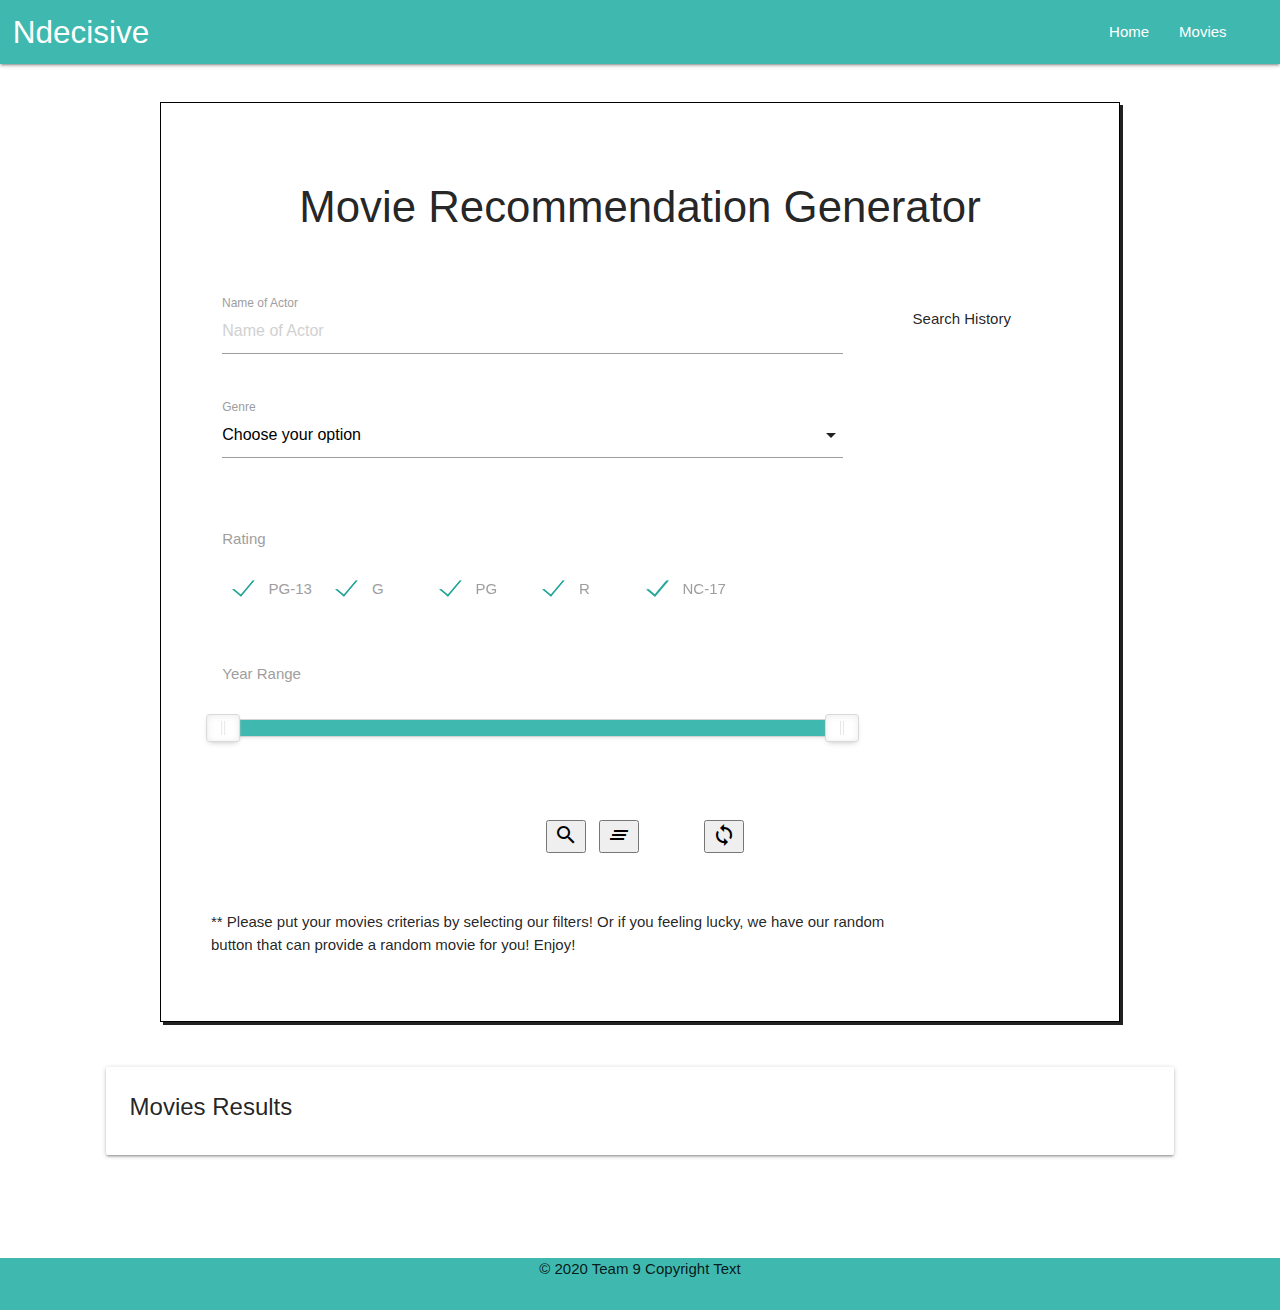
==== movie.html @ f4343941 "Merge branch 'dev' of github.com:MaxHanson07/Indecisive into dev" ====
<!DOCTYPE html>
<html lang="en">
<head>
    <meta charset="UTF-8">
    <meta name="viewport" content="width=device-width, initial-scale=1.0">
    <title>Ndecisive</title>

    <!-- Compressed CSS -->
    <link rel="stylesheet" href="https://cdnjs.cloudflare.com/ajax/libs/materialize/1.0.0/css/materialize.min.css">

    <!-- Link to CSS -->
    <link rel="stylesheet" href="./distribute/nouislider.css">
    <link rel="stylesheet" href="style.css">

    <!-- Link to Icon -->
    <link href="https://fonts.googleapis.com/icon?family=Material+Icons" rel="stylesheet">

</head>
<body>
    <!-- Header -->
    <header>
        <nav class="navcolor">
            <div class="nav-wrapper headerstyle">
                <a href="./index.html" class="brand-logo">Ndecisive</a>
                <a href="#" data-target="mobile-demo" class="sidenav-trigger"><i class="material-icons">menu</i></a>
                <ul class="right hide-on-med-and-down">
                    <li><a href="./index.html">Home</a></li>
                    <li><a href="./movie.html">Movies</a></li>
                </ul>
            </div>
        </nav>

        <ul class="sidenav" id="mobile-demo">
            <li><a href="./index.html">Home</a></li>
            <li><a href="./movie.html">Movies</a></li>
        </ul>
    </header>

    <!-- Main event here -->
    <div class="container moviestyle">
        <h3 class="textcenter">Movie Recommendation Generator</h3>

        <!-- Make space -->
        <br>
        <br>

        <!-- Form section -->
        <div class="row">
            <form class="col s9">

                <div class="row">
                    <div class="input-field col s12">
                    <input placeholder="Name of Actor" id="actorName" type="text" class="validate">
                    <label for="actorname">Name of Actor</label>
                    </div>
                </div>

                <div class="row">
                    <div class="input-field col s12">
                        <select id="genre">
                          <option value="0" disabled selected="selected">Choose your option</option>
                          <option id="1" value="28">Action</option>
                          <option id="2" value="18">Drama</option>
                          <option id="3" value="27">Horror</option>
                          <option id="4" value="12">Adventure</option>
                          <option id="5" value="14">Fantasy</option>
                          <option id="6" value="10749">Romance</option>
                          <option id="7" value="53">Thriller</option>
                          <option id="8" value="16">Animation</option>
                          <option id="9" value="9648">Mystery</option>
                          <option id="10" value="99">Documentary</option>
                          <option id="11" value="80">Crime</option>
                          <option id="12" value="35">Comedy</option>
                          <option id="13" value="878">Science Fiction</option>
                          <option id="14" value="10751">Family</option>
                          <option id="15" value="10752">War</option>
                          <option id="16" value="37">Western</option>
                          <option id="17" value="10770">TV Movie</option>
                          <option id="18" value="10402">Music</option>
                          <option id="19" value="36">History</option>
                        </select>
                        <label>Genre</label>
                    </div>
                </div>

                <div class="row">
                    <div class="input-field col s12">
                        <label for="rating">Rating</label>
                        <!-- Make space between -->
                        <br>
                        <br>
                        
                        <p class="spacing">
                            <label class="col s2">
                                <input type="checkbox" id="pg13Box" class="rating" checked="checked"/>
                                <span id="pg13">PG-13</span>
                            </label>
                            <label class="col s2">
                                <input type="checkbox" id="gBox" class="rating" checked="checked"/>
                                <span id="g">G</span>
                            </label>
                            <label class="col s2">
                                <input type="checkbox" id="pgBox" class="rating" checked="checked"/>
                                <span id="pg">PG</span>
                            </label>
                            <label class="col s2">
                                <input type="checkbox" id="rBox" value="r" data-rating="r" class="rating" checked="checked"/>
                                <span id="r">R</span>
                            </label>
                            <label class="col s2">
                                <input type="checkbox"  id="nc17Box" value="nc17" class="rating" checked="checked"/>
                                <span id="nc17">NC-17</span>
                            </label>
                        </p>
                    </div>
                </div>

                <div class="row">
                    <div class="input-field col s12">
                        <label for="yearrange">Year Range</label>

                        <!-- Make space between -->
                        <br>
                        <br>
                        <br>

                        <!-- Inserting the year slider -->
                        <div id="test-slider"></div>

                        <!-- Make space between -->
                        <br>
                    </div>
                </div>
            </form>

            <!-- Search History column -->
            <div class="searchhistory col s3">
                <p class="historytitle textcenter">Search History</p>
                <span id="historyresult" class="history"></span>
            </div>
        </div>

        <!-- Buttons section -->
        <div class="pressButtons centerbutton">
            <div class="row">
                <div class="col s3">
                    <!-- Make the search button -->
                    <button id="searchButton" class="buttons tooltipped" data-position="top" data-tooltip="Search Movies!"><i class="material-icons">search</i></button>
                </div>
                
                <div class="col s3">
                    <!-- Make the clear button -->
                    <button id="clearButton" class="buttons tooltipped" data-position="top" data-tooltip="Clear form"><i class="material-icons">clear_all</i></button>
                </div>

                <div class="col s3">
                    
                </div>

                <div class="col s3">
                    <!-- Make the random button -->
                    <button id="randomButton" class="buttons tooltipped" data-position="top" data-tooltip="Generate Random Movies"><i class="material-icons">loop</i></button>
                </div>
            </div>
        </div>

        <br>

        <p> ** Please put your movies criterias by selecting our filters! Or if you feeling lucky, we have our random <br> button that can provide a random movie for you! Enjoy!</p>
    </div>

    <!-- Make the results section -->
    <div class="results">
        <div class="row">
            <div class="col s12 m12">
                    
                <!-- Make space -->
                <br>
                <br>

                <div class="card resultcard">
                    <!-- Header of result -->
                    <div class="card-content">
                        <span class="card-title">Movies Results</span>
                    </div>

                    <!-- Output result from user's criteria -->
                    <div id="movies-section"></div>
                </div>
            </div>
        </div>  
    </div>

    <!-- Make space between -->
    <br>
    <br>
    <br>

    <!-- Footer section -->
    <footer>
        <div class="footer-copyright">
            <p>© 2020 Team 9 Copyright Text</p>
          </div>
    </footer>

    <!-- Link to jQuery file -->
    <script src="https://ajax.googleapis.com/ajax/libs/jquery/3.5.1/jquery.min.js"></script>
    
    <!-- Compressed JavaScript -->
    <script src="https://cdnjs.cloudflare.com/ajax/libs/materialize/1.0.0/js/materialize.min.js"></script>
    
    <!-- Link to JS files -->
    <script src="./distribute/wNumb.js"></script>
    <script src="./distribute/nouislider.js"></script>
    <script src="script.js"></script>
</body>
</html>
---- distribute/nouislider.css ----
/*! nouislider - 14.6.2 - 9/16/2020 */
/* Functional styling;
 * These styles are required for noUiSlider to function.
 * You don't need to change these rules to apply your design.
 */
.noUi-target,
.noUi-target * {
  -webkit-touch-callout: none;
  -webkit-tap-highlight-color: rgba(0, 0, 0, 0);
  -webkit-user-select: none;
  -ms-touch-action: none;
  touch-action: none;
  -ms-user-select: none;
  -moz-user-select: none;
  user-select: none;
  -moz-box-sizing: border-box;
  box-sizing: border-box;
}
.noUi-target {
  position: relative;
}
.noUi-base,
.noUi-connects {
  width: 100%;
  height: 100%;
  position: relative;
  z-index: 1;
}
/* Wrapper for all connect elements.
 */
.noUi-connects {
  overflow: hidden;
  z-index: 0;
}
.noUi-connect,
.noUi-origin {
  will-change: transform;
  position: absolute;
  z-index: 1;
  top: 0;
  right: 0;
  -ms-transform-origin: 0 0;
  -webkit-transform-origin: 0 0;
  -webkit-transform-style: preserve-3d;
  transform-origin: 0 0;
  transform-style: flat;
}
.noUi-connect {
  height: 100%;
  width: 100%;
}
.noUi-origin {
  height: 10%;
  width: 10%;
}
/* Offset direction
 */
.noUi-txt-dir-rtl.noUi-horizontal .noUi-origin {
  left: 0;
  right: auto;
}
/* Give origins 0 height/width so they don't interfere with clicking the
 * connect elements.
 */
.noUi-vertical .noUi-origin {
  width: 0;
}
.noUi-horizontal .noUi-origin {
  height: 0;
}
.noUi-handle {
  -webkit-backface-visibility: hidden;
  backface-visibility: hidden;
  position: absolute;
}
.noUi-touch-area {
  height: 100%;
  width: 100%;
}
.noUi-state-tap .noUi-connect,
.noUi-state-tap .noUi-origin {
  -webkit-transition: transform 0.3s;
  transition: transform 0.3s;
}
.noUi-state-drag * {
  cursor: inherit !important;
}
/* Slider size and handle placement;
 */
.noUi-horizontal {
  height: 18px;
}
.noUi-horizontal .noUi-handle {
  width: 34px;
  height: 28px;
  right: -17px;
  top: -6px;
}
.noUi-vertical {
  width: 18px;
}
.noUi-vertical .noUi-handle {
  width: 28px;
  height: 34px;
  right: -6px;
  top: -17px;
}
.noUi-txt-dir-rtl.noUi-horizontal .noUi-handle {
  left: -17px;
  right: auto;
}
/* Styling;
 * Giving the connect element a border radius causes issues with using transform: scale
 */
.noUi-target {
  background: #FAFAFA;
  border-radius: 4px;
  border: 1px solid #D3D3D3;
  box-shadow: inset 0 1px 1px #F0F0F0, 0 3px 6px -5px #BBB;
}
.noUi-connects {
  border-radius: 3px;
}
.noUi-connect {
  background: #3FB8AF;
}
/* Handles and cursors;
 */
.noUi-draggable {
  cursor: ew-resize;
}
.noUi-vertical .noUi-draggable {
  cursor: ns-resize;
}
.noUi-handle {
  border: 1px solid #D9D9D9;
  border-radius: 3px;
  background: #FFF;
  cursor: default;
  box-shadow: inset 0 0 1px #FFF, inset 0 1px 7px #EBEBEB, 0 3px 6px -3px #BBB;
}
.noUi-active {
  box-shadow: inset 0 0 1px #FFF, inset 0 1px 7px #DDD, 0 3px 6px -3px #BBB;
}
/* Handle stripes;
 */
.noUi-handle:before,
.noUi-handle:after {
  content: "";
  display: block;
  position: absolute;
  height: 14px;
  width: 1px;
  background: #E8E7E6;
  left: 14px;
  top: 6px;
}
.noUi-handle:after {
  left: 17px;
}
.noUi-vertical .noUi-handle:before,
.noUi-vertical .noUi-handle:after {
  width: 14px;
  height: 1px;
  left: 6px;
  top: 14px;
}
.noUi-vertical .noUi-handle:after {
  top: 17px;
}
/* Disabled state;
 */
[disabled] .noUi-connect {
  background: #B8B8B8;
}
[disabled].noUi-target,
[disabled].noUi-handle,
[disabled] .noUi-handle {
  cursor: not-allowed;
}
/* Base;
 *
 */
.noUi-pips,
.noUi-pips * {
  -moz-box-sizing: border-box;
  box-sizing: border-box;
}
.noUi-pips {
  position: absolute;
  color: #999;
}
/* Values;
 *
 */
.noUi-value {
  position: absolute;
  white-space: nowrap;
  text-align: center;
}
.noUi-value-sub {
  color: #ccc;
  font-size: 10px;
}
/* Markings;
 *
 */
.noUi-marker {
  position: absolute;
  background: #CCC;
}
.noUi-marker-sub {
  background: #AAA;
}
.noUi-marker-large {
  background: #AAA;
}
/* Horizontal layout;
 *
 */
.noUi-pips-horizontal {
  padding: 10px 0;
  height: 80px;
  top: 100%;
  left: 0;
  width: 100%;
}
.noUi-value-horizontal {
  -webkit-transform: translate(-50%, 50%);
  transform: translate(-50%, 50%);
}
.noUi-rtl .noUi-value-horizontal {
  -webkit-transform: translate(50%, 50%);
  transform: translate(50%, 50%);
}
.noUi-marker-horizontal.noUi-marker {
  margin-left: -1px;
  width: 2px;
  height: 5px;
}
.noUi-marker-horizontal.noUi-marker-sub {
  height: 10px;
}
.noUi-marker-horizontal.noUi-marker-large {
  height: 15px;
}
/* Vertical layout;
 *
 */
.noUi-pips-vertical {
  padding: 0 10px;
  height: 100%;
  top: 0;
  left: 100%;
}
.noUi-value-vertical {
  -webkit-transform: translate(0, -50%);
  transform: translate(0, -50%);
  padding-left: 25px;
}
.noUi-rtl .noUi-value-vertical {
  -webkit-transform: translate(0, 50%);
  transform: translate(0, 50%);
}
.noUi-marker-vertical.noUi-marker {
  width: 5px;
  height: 2px;
  margin-top: -1px;
}
.noUi-marker-vertical.noUi-marker-sub {
  width: 10px;
}
.noUi-marker-vertical.noUi-marker-large {
  width: 15px;
}
.noUi-tooltip {
  display: block;
  position: absolute;
  border: 1px solid #D9D9D9;
  border-radius: 3px;
  background: #fff;
  color: #000;
  padding: 5px;
  text-align: center;
  white-space: nowrap;
}
.noUi-horizontal .noUi-tooltip {
  -webkit-transform: translate(-50%, 0);
  transform: translate(-50%, 0);
  left: 50%;
  bottom: 120%;
}
.noUi-vertical .noUi-tooltip {
  -webkit-transform: translate(0, -50%);
  transform: translate(0, -50%);
  top: 50%;
  right: 120%;
}
.noUi-horizontal .noUi-origin > .noUi-tooltip {
  -webkit-transform: translate(50%, 0);
  transform: translate(50%, 0);
  left: auto;
  bottom: 10px;
}
.noUi-vertical .noUi-origin > .noUi-tooltip {
  -webkit-transform: translate(0, -18px);
  transform: translate(0, -18px);
  top: auto;
  right: 28px;
}
---- style.css ----
.contentf{
    background-color: rgb(226, 226, 226);
}

.headerstyle{
    padding-left: 1%;
    padding-right: 3%;
    height: 10%;
}

.stickynav{
    position: fixed;
    top: 0;
    overflow: visible;
    z-index: 50;
}

.textcenter{
    text-align: center;
}

.styling{
    font-family: 'Trebuchet MS', 'Lucida Sans Unicode', 'Lucida Grande', 'Lucida Sans', Arial, sans-serif ;
}

.navcolor{
    background-color: #3FB8AF;
}

.demo-toggle-title {
    margin-top: 0.5rem;
}

.titletext{
    font-family: 'Gill Sans', 'Gill Sans MT', Calibri, 'Trebuchet MS', sans-serif;
    padding-top: 10%;
}

.sidetitle{
    padding-top: 10%;
}

.sidetext{
    font-family: Cambria, Cochin, Georgia, Times, 'Times New Roman', serif;
}

.moviestyle, .bookstyle{
    border: 1px solid black;
    padding: 50px 50px 50px 50px;
    box-shadow: 3px 3px;
    margin-top: 3%;
    width: 75%;
}

.homestyle{
    padding-top: 1%;
}

.centerbutton{
    display: flex;
    justify-content: center;
    margin-top: 3%;
}

.carousel{
    height: 600px;
    width: 100%;
}

.homepic{
    background-image: url("./240_F_271120192_ZDT2FCxH94akiIsOHwVULWnbNzi8Oagn.jpg");
    background-size: cover;
    background-position: center;
}

.moviepic{
    background-image: url("./AumI4r.jpg");
    background-size: cover;
    background-position: center;
}
/* 
.bookpic{
    background-image: url("./nZNGDy.jpg");
    background-size: cover;
    background-position: center;
} */

.resultcard{
    width: 85%;
    display: block;
    margin: 0 auto;
}

footer{
    text-align: center;
    background-color: #3FB8AF;
    padding-bottom: 15px;
}

.noUi-tooltip {
    display: none;
}

.noUi-active .noUi-tooltip {
    display: block;
}

img {
    height: 450px;
    width: 350px;
    float: left;
    margin: 10px;
}

li {
    text-align: justify;
}
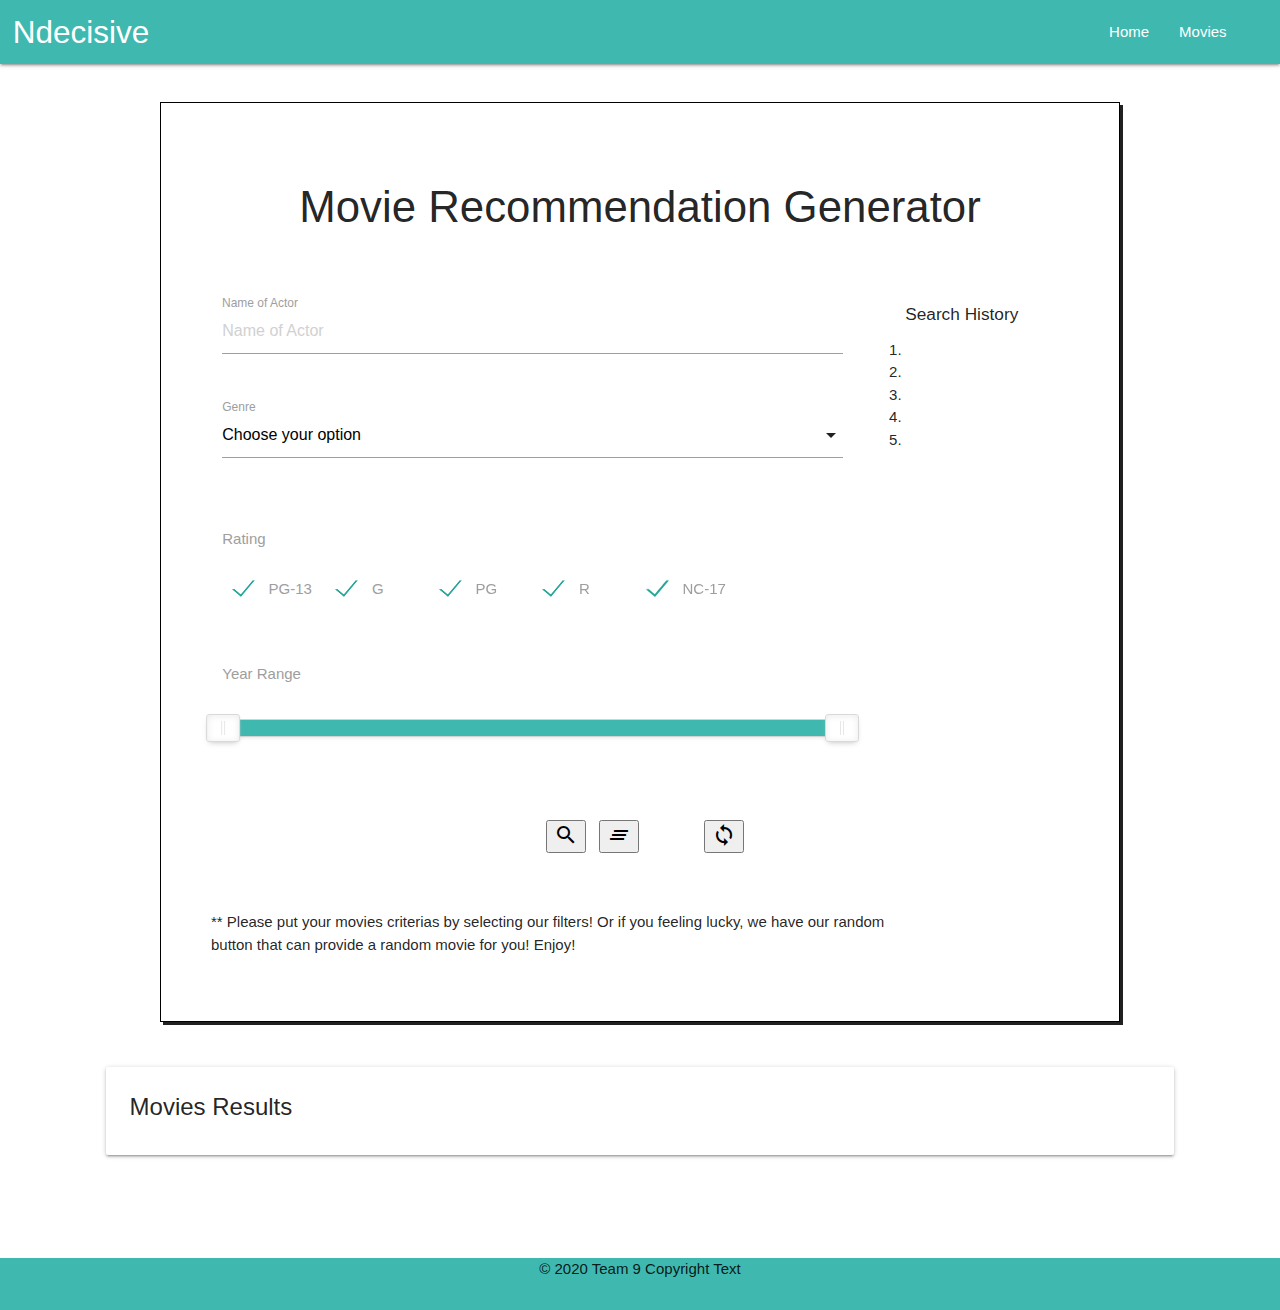
==== commit d6574cbc: "Merge pull request #37 from MaxHanson07/dev" ====
--- a/movie.html
+++ b/movie.html
@@ -92,23 +92,23 @@
                         
                         <p class="spacing">
                             <label class="col s2">
-                                <input type="checkbox" id="pg13Box" class="rating" checked="checked"/>
+                                <input type="checkbox" id="pg13Box" data-rating="PG-13" class="rating" checked="checked"/>
                                 <span id="pg13">PG-13</span>
                             </label>
                             <label class="col s2">
-                                <input type="checkbox" id="gBox" class="rating" checked="checked"/>
+                                <input type="checkbox" id="gBox" class="rating" data-rating="G" checked="checked"/>
                                 <span id="g">G</span>
                             </label>
                             <label class="col s2">
-                                <input type="checkbox" id="pgBox" class="rating" checked="checked"/>
+                                <input type="checkbox" id="pgBox" class="rating" data-rating="PG" checked="checked"/>
                                 <span id="pg">PG</span>
                             </label>
                             <label class="col s2">
-                                <input type="checkbox" id="rBox" value="r" data-rating="r" class="rating" checked="checked"/>
+                                <input type="checkbox" id="rBox" value="r" data-rating="R" class="rating" checked="checked"/>
                                 <span id="r">R</span>
                             </label>
                             <label class="col s2">
-                                <input type="checkbox"  id="nc17Box" value="nc17" class="rating" checked="checked"/>
+                                <input type="checkbox"  id="nc17Box" value="nc17" class="rating" data-rating="NC-17" checked="checked"/>
                                 <span id="nc17">NC-17</span>
                             </label>
                         </p>
@@ -134,8 +134,11 @@
             </form>
 
             <!-- Search History column -->
-            <div class="searchhistory col s3">
-                <p class="historytitle textcenter">Search History</p>
+            <div class="col s3">
+                <h6 class="historytitle textcenter">Search History</h6>
+                <ol class="searchHistory">
+
+                </ol>
                 <span id="historyresult" class="history"></span>
             </div>
         </div>
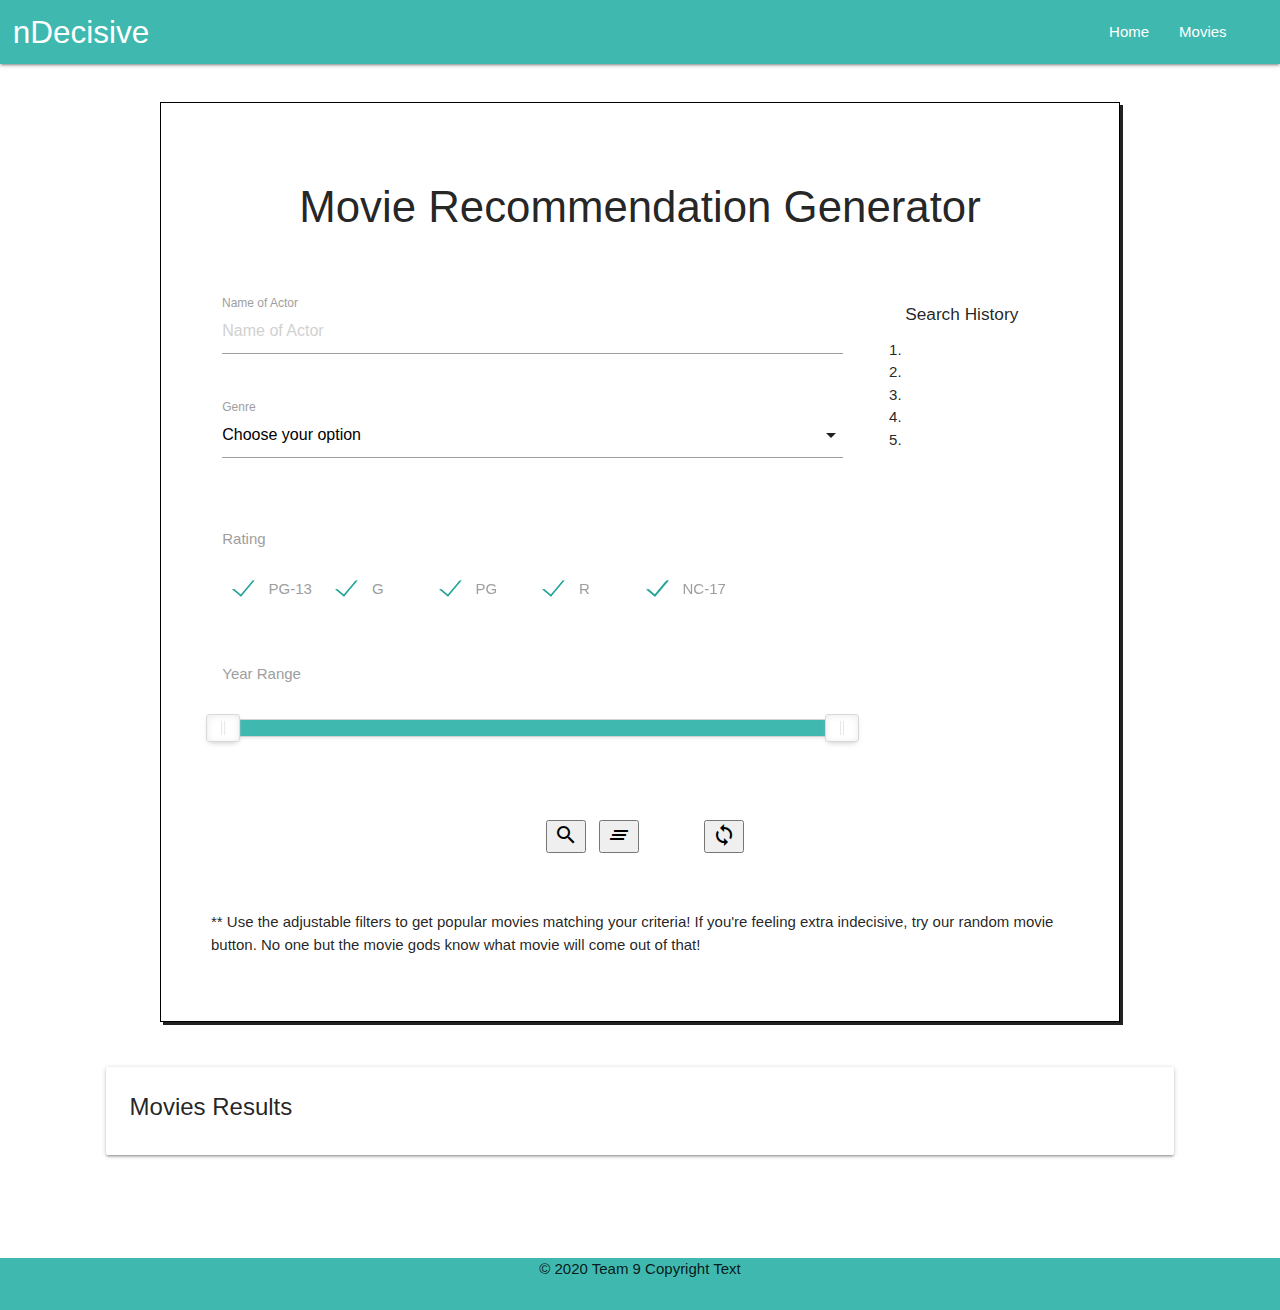
==== commit 86e0e264: "Fixed some errors" ====
--- a/movie.html
+++ b/movie.html
@@ -3,7 +3,7 @@
 <head>
     <meta charset="UTF-8">
     <meta name="viewport" content="width=device-width, initial-scale=1.0">
-    <title>Ndecisive</title>
+    <title>nDecisive</title>
 
     <!-- Compressed CSS -->
     <link rel="stylesheet" href="https://cdnjs.cloudflare.com/ajax/libs/materialize/1.0.0/css/materialize.min.css">
@@ -21,7 +21,7 @@
     <header>
         <nav class="navcolor">
             <div class="nav-wrapper headerstyle">
-                <a href="./index.html" class="brand-logo">Ndecisive</a>
+                <a href="./index.html" class="brand-logo">nDecisive</a>
                 <a href="#" data-target="mobile-demo" class="sidenav-trigger"><i class="material-icons">menu</i></a>
                 <ul class="right hide-on-med-and-down">
                     <li><a href="./index.html">Home</a></li>
@@ -38,7 +38,7 @@
 
     <!-- Main event here -->
     <div class="container moviestyle">
-        <h3 class="textcenter">Movie Recommendation Generator</h3>
+        <h3 class="textcenter mobiletext">Movie Recommendation Generator</h3>
 
         <!-- Make space -->
         <br>
@@ -169,7 +169,7 @@
 
         <br>
 
-        <p> ** Please put your movies criterias by selecting our filters! Or if you feeling lucky, we have our random <br> button that can provide a random movie for you! Enjoy!</p>
+        <p> ** Use the adjustable filters to get popular movies matching your criteria! If you're feeling extra indecisive, try our random movie button. No one but the movie gods know what movie will come out of that!</p>
     </div>
 
     <!-- Make the results section -->
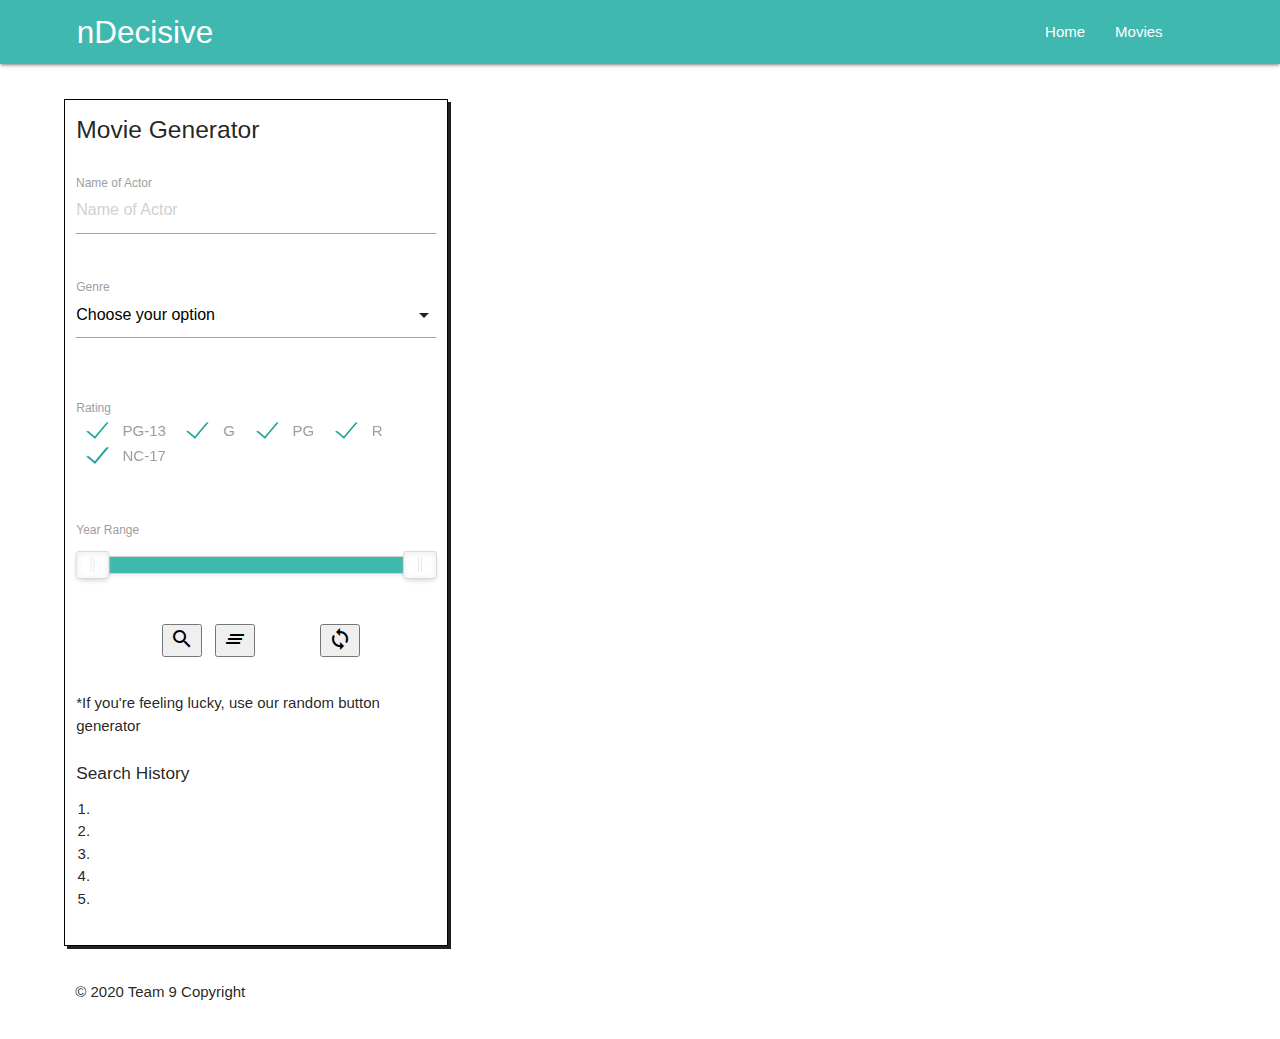
==== commit 31218f47: "Merge pull request #40 from MaxHanson07/ma-visual-fix" ====
--- a/movie.html
+++ b/movie.html
@@ -20,7 +20,7 @@
     <!-- Header -->
     <header>
         <nav class="navcolor">
-            <div class="nav-wrapper headerstyle">
+            <div class="container nav-wrapper headerstyle">
                 <a href="./index.html" class="brand-logo">nDecisive</a>
                 <a href="#" data-target="mobile-demo" class="sidenav-trigger"><i class="material-icons">menu</i></a>
                 <ul class="right hide-on-med-and-down">
@@ -37,173 +37,158 @@
     </header>
 
     <!-- Main event here -->
-    <div class="container moviestyle">
-        <h3 class="textcenter mobiletext">Movie Recommendation Generator</h3>
-
-        <!-- Make space -->
-        <br>
-        <br>
-
-        <!-- Form section -->
+    <div class="container">
         <div class="row">
-            <form class="col s9">
-
+            <div class="col l4 moviestyle">
                 <div class="row">
-                    <div class="input-field col s12">
-                    <input placeholder="Name of Actor" id="actorName" type="text" class="validate">
-                    <label for="actorname">Name of Actor</label>
-                    </div>
-                </div>
-
+                    <div class="col">
+                        <h5 class="mobiletext">Movie Generator</h5>
+                    </div>
+                </div>
+                <!-- Form section -->
+                    <form>
+                        <div class="row">
+                            <div class="input-field col s12">
+                            <input placeholder="Name of Actor" id="actorName" type="text" class="validate">
+                            <label for="actorname">Name of Actor</label>
+                            </div>
+                        </div>
+    
+                        <div class="row">
+                            <div class="input-field col s12">
+                                <select id="genre">
+                                <option value="0" disabled selected="selected">Choose your option</option>
+                                <option id="1" value="28">Action</option>
+                                <option id="2" value="18">Drama</option>
+                                <option id="3" value="27">Horror</option>
+                                <option id="4" value="12">Adventure</option>
+                                <option id="5" value="14">Fantasy</option>
+                                <option id="6" value="10749">Romance</option>
+                                <option id="7" value="53">Thriller</option>
+                                <option id="8" value="16">Animation</option>
+                                <option id="9" value="9648">Mystery</option>
+                                <option id="10" value="99">Documentary</option>
+                                <option id="11" value="80">Crime</option>
+                                <option id="12" value="35">Comedy</option>
+                                <option id="13" value="878">Science Fiction</option>
+                                <option id="14" value="10751">Family</option>
+                                <option id="15" value="10752">War</option>
+                                <option id="16" value="37">Western</option>
+                                <option id="17" value="10770">TV Movie</option>
+                                <option id="18" value="10402">Music</option>
+                                <option id="19" value="36">History</option>
+                                </select>
+                                <label>Genre</label>
+                            </div>
+                        </div>
+    
+                        <div class="row">
+                            <div class="input-field col s12">
+                                <div>
+                                    <label for="rating">Rating</label>
+                                </div>
+                                <div class="col">
+                                    <label>
+                                        <input type="checkbox" id="pg13Box" data-rating="PG-13" class="rating" checked="checked"/>
+                                        <span id="pg13">PG-13</span>
+                                    </label>
+                                </div>
+                                <div class="col">
+                                    <label>
+                                        <input type="checkbox" id="gBox" class="rating" data-rating="G" checked="checked"/>
+                                        <span id="g">G</span>
+                                    </label>
+                                </div>
+                                <div class="col">
+                                    <label>
+                                        <input type="checkbox" id="pgBox" class="rating" data-rating="PG" checked="checked"/>
+                                        <span id="pg">PG</span>
+                                    </label>
+                                </div>
+                                <div class="col">
+                                    <label>
+                                        <input type="checkbox" id="rBox" value="r" data-rating="R" class="rating" checked="checked"/>
+                                        <span id="r">R</span>
+                                    </label>
+                                </div>
+                                <div class="col">
+                                    <label>
+                                        <input type="checkbox"  id="nc17Box" value="nc17" class="rating" data-rating="NC-17" checked="checked"/>
+                                        <span id="nc17">NC-17</span>
+                                    </label>
+                                </div>
+                            </div>
+                        </div>
+    
+                        <div class="row">
+                            <div class="input-field col s12">
+                                <div>
+                                    <label for="yearrange">Year Range</label>
+                                </div>
+                                <!-- Inserting the year slider -->
+                                <div id="test-slider"></div>
+                            </div>
+                        </div>
+                    </form>
+    
+                <!-- Buttons section -->
+                <div class="pressButtons centerbutton">
+                    <div class="row">
+                        <div class="col s3">
+                            <!-- Make the search button -->
+                            <button id="searchButton" class="buttons tooltipped" data-position="top" data-tooltip="Search Movies!"><i class="material-icons">search</i></button>
+                        </div>
+                        
+                        <div class="col s3">
+                            <!-- Make the clear button -->
+                            <button id="clearButton" class="buttons tooltipped" data-position="top" data-tooltip="Clear form"><i class="material-icons">clear_all</i></button>
+                        </div>
+    
+                        <div class="col s3">
+                            
+                        </div>
+    
+                        <div class="col s3">
+                            <!-- Make the random button -->
+                            <button id="randomButton" class="buttons tooltipped" data-position="top" data-tooltip="Generate Random Movies"><i class="material-icons">loop</i></button>
+                        </div>
+                    </div>
+                </div>
+    
+                <p> *If you're feeling lucky, use our random button generator</p>
+                <!-- Search History column -->
                 <div class="row">
-                    <div class="input-field col s12">
-                        <select id="genre">
-                          <option value="0" disabled selected="selected">Choose your option</option>
-                          <option id="1" value="28">Action</option>
-                          <option id="2" value="18">Drama</option>
-                          <option id="3" value="27">Horror</option>
-                          <option id="4" value="12">Adventure</option>
-                          <option id="5" value="14">Fantasy</option>
-                          <option id="6" value="10749">Romance</option>
-                          <option id="7" value="53">Thriller</option>
-                          <option id="8" value="16">Animation</option>
-                          <option id="9" value="9648">Mystery</option>
-                          <option id="10" value="99">Documentary</option>
-                          <option id="11" value="80">Crime</option>
-                          <option id="12" value="35">Comedy</option>
-                          <option id="13" value="878">Science Fiction</option>
-                          <option id="14" value="10751">Family</option>
-                          <option id="15" value="10752">War</option>
-                          <option id="16" value="37">Western</option>
-                          <option id="17" value="10770">TV Movie</option>
-                          <option id="18" value="10402">Music</option>
-                          <option id="19" value="36">History</option>
-                        </select>
-                        <label>Genre</label>
-                    </div>
-                </div>
-
+                    <div class="col s12 m12">
+                        <h6 class="historytitle">Search History</h6>
+                        <ol class="searchHistory">
+    
+                        </ol>
+                    </div>
+                </div>
+            </div>
+            <!-- Make the results section -->
+            <div class="col l8 results">
                 <div class="row">
-                    <div class="input-field col s12">
-                        <label for="rating">Rating</label>
-                        <!-- Make space between -->
-                        <br>
-                        <br>
-                        
-                        <p class="spacing">
-                            <label class="col s2">
-                                <input type="checkbox" id="pg13Box" data-rating="PG-13" class="rating" checked="checked"/>
-                                <span id="pg13">PG-13</span>
-                            </label>
-                            <label class="col s2">
-                                <input type="checkbox" id="gBox" class="rating" data-rating="G" checked="checked"/>
-                                <span id="g">G</span>
-                            </label>
-                            <label class="col s2">
-                                <input type="checkbox" id="pgBox" class="rating" data-rating="PG" checked="checked"/>
-                                <span id="pg">PG</span>
-                            </label>
-                            <label class="col s2">
-                                <input type="checkbox" id="rBox" value="r" data-rating="R" class="rating" checked="checked"/>
-                                <span id="r">R</span>
-                            </label>
-                            <label class="col s2">
-                                <input type="checkbox"  id="nc17Box" value="nc17" class="rating" data-rating="NC-17" checked="checked"/>
-                                <span id="nc17">NC-17</span>
-                            </label>
-                        </p>
-                    </div>
-                </div>
-
-                <div class="row">
-                    <div class="input-field col s12">
-                        <label for="yearrange">Year Range</label>
-
-                        <!-- Make space between -->
-                        <br>
-                        <br>
-                        <br>
-
-                        <!-- Inserting the year slider -->
-                        <div id="test-slider"></div>
-
-                        <!-- Make space between -->
-                        <br>
-                    </div>
-                </div>
-            </form>
-
-            <!-- Search History column -->
-            <div class="col s3">
-                <h6 class="historytitle textcenter">Search History</h6>
-                <ol class="searchHistory">
-
-                </ol>
-                <span id="historyresult" class="history"></span>
+                    <div class="col s12 m12">
+                        <div class="resultcard">
+                            <!-- Output result from user's criteria -->
+                            <div id="movies-section"></div>
+                        </div>
+                    </div>
+                </div>  
             </div>
         </div>
-
-        <!-- Buttons section -->
-        <div class="pressButtons centerbutton">
-            <div class="row">
-                <div class="col s3">
-                    <!-- Make the search button -->
-                    <button id="searchButton" class="buttons tooltipped" data-position="top" data-tooltip="Search Movies!"><i class="material-icons">search</i></button>
-                </div>
-                
-                <div class="col s3">
-                    <!-- Make the clear button -->
-                    <button id="clearButton" class="buttons tooltipped" data-position="top" data-tooltip="Clear form"><i class="material-icons">clear_all</i></button>
-                </div>
-
-                <div class="col s3">
-                    
-                </div>
-
-                <div class="col s3">
-                    <!-- Make the random button -->
-                    <button id="randomButton" class="buttons tooltipped" data-position="top" data-tooltip="Generate Random Movies"><i class="material-icons">loop</i></button>
-                </div>
-            </div>
-        </div>
-
-        <br>
-
-        <p> ** Use the adjustable filters to get popular movies matching your criteria! If you're feeling extra indecisive, try our random movie button. No one but the movie gods know what movie will come out of that!</p>
     </div>
-
-    <!-- Make the results section -->
-    <div class="results">
-        <div class="row">
-            <div class="col s12 m12">
-                    
-                <!-- Make space -->
-                <br>
-                <br>
-
-                <div class="card resultcard">
-                    <!-- Header of result -->
-                    <div class="card-content">
-                        <span class="card-title">Movies Results</span>
-                    </div>
-
-                    <!-- Output result from user's criteria -->
-                    <div id="movies-section"></div>
-                </div>
-            </div>
-        </div>  
-    </div>
-
-    <!-- Make space between -->
-    <br>
-    <br>
-    <br>
 
     <!-- Footer section -->
     <footer>
-        <div class="footer-copyright">
-            <p>© 2020 Team 9 Copyright Text</p>
-          </div>
+        <div class="container">
+            <div class="row">
+                <div class="col s12">
+                    <p>© 2020 Team 9 Copyright</p>
+                </div>
+            </div>
+        </div>
     </footer>
 
     <!-- Link to jQuery file -->
--- a/style.css
+++ b/style.css
@@ -15,8 +15,16 @@
     z-index: 50;
 }
 
+.container{
+    width:90% !important;
+}
+
 .textcenter{
     text-align: center;
+}
+
+ol{
+    padding-left:1.2em;
 }
 
 .styling{
@@ -49,7 +57,9 @@
     padding: 50px 50px 50px 50px;
     box-shadow: 3px 3px;
     margin-top: 3%;
-    width: 75%;
+}
+.results{
+    padding-left:20px !important;
 }
 
 .homestyle{
@@ -63,7 +73,6 @@
 }
 
 .carousel{
-    height: 600px;
     width: 100%;
 }
 
@@ -73,28 +82,18 @@
     background-position: center;
 }
 
+#test-slider{
+    margin: 1em;
+}
+
 .moviepic{
     background-image: url("./AumI4r.jpg");
     background-size: cover;
     background-position: center;
 }
-/* 
-.bookpic{
-    background-image: url("./nZNGDy.jpg");
-    background-size: cover;
-    background-position: center;
-} */
 
-.resultcard{
-    width: 85%;
-    display: block;
-    margin: 0 auto;
-}
-
-footer{
+.footer-copyright{
     text-align: center;
-    background-color: #3FB8AF;
-    padding-bottom: 15px;
 }
 
 .noUi-tooltip {
@@ -105,13 +104,27 @@
     display: block;
 }
 
-img {
-    height: 450px;
-    width: 350px;
+#movies-section img {
+    width: 50%;
     float: left;
-    margin: 10px;
+    margin:0 10px 20px 0;
+}
+
+#movies-section iframe{
+    width:45%;
+    height:200px;
+    border:none;
 }
 
 li {
     text-align: justify;
+}
+@media screen and (max-width: 600px){
+    #movies-section iframe{
+        width:100%;
+        height:260px;
+    }
+    .mobiletext{
+        font-size: 20px;
+    }
 }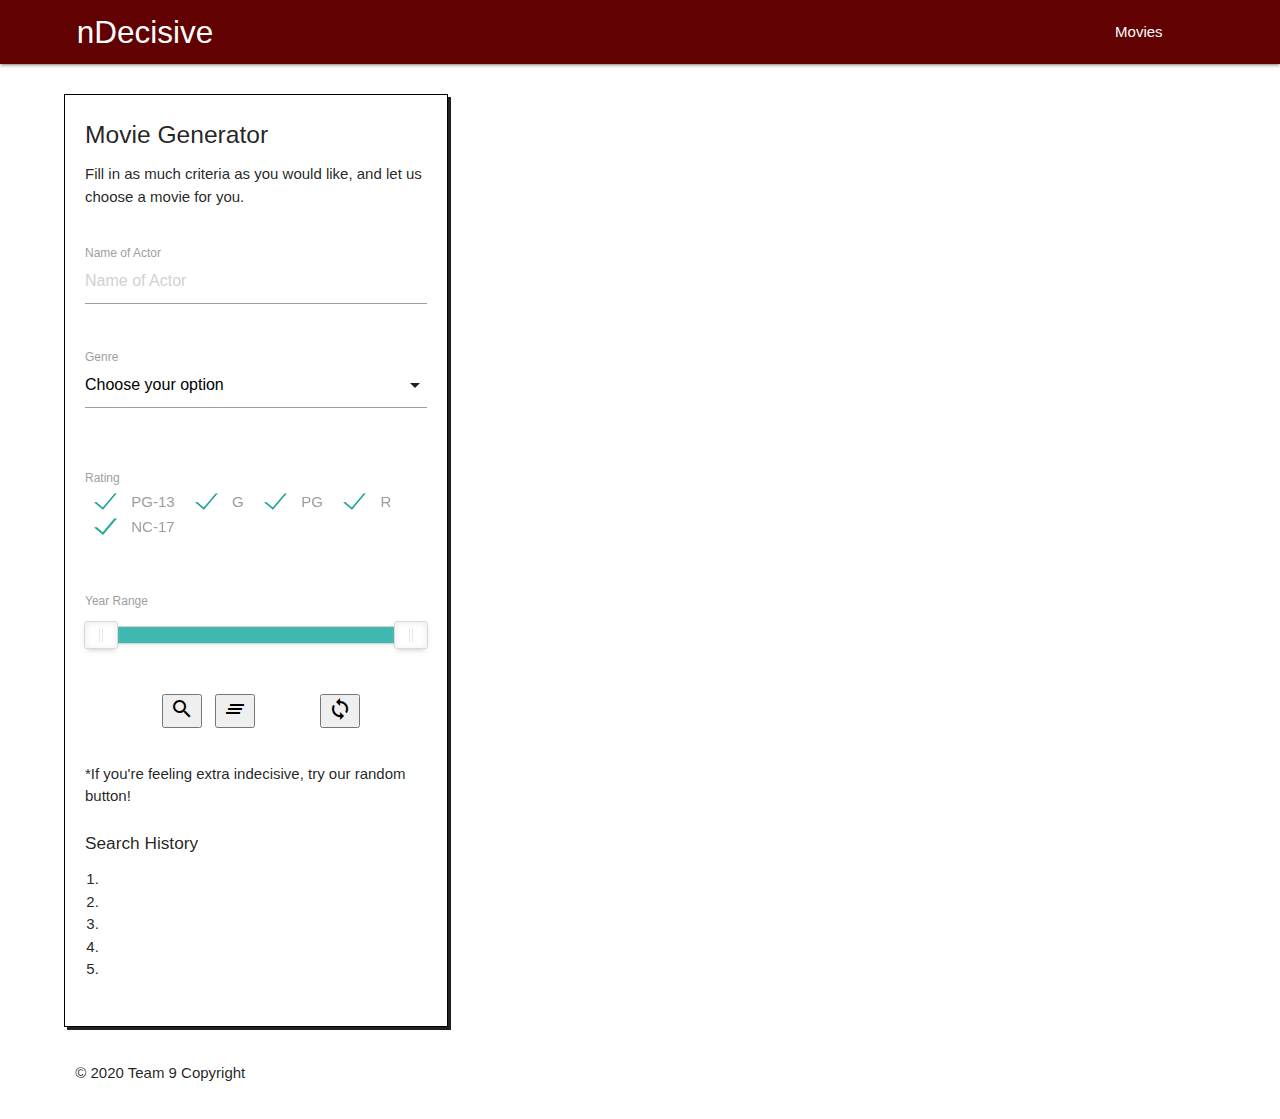
==== commit aa717764: "Removed unneccessary code and made minor color ch" ====
--- a/movie.html
+++ b/movie.html
@@ -24,14 +24,14 @@
                 <a href="./index.html" class="brand-logo">nDecisive</a>
                 <a href="#" data-target="mobile-demo" class="sidenav-trigger"><i class="material-icons">menu</i></a>
                 <ul class="right hide-on-med-and-down">
-                    <li><a href="./index.html">Home</a></li>
+                    <!-- <li><a href="./index.html">Home</a></li> -->
                     <li><a href="./movie.html">Movies</a></li>
                 </ul>
             </div>
         </nav>
 
         <ul class="sidenav" id="mobile-demo">
-            <li><a href="./index.html">Home</a></li>
+            <!-- <li><a href="./index.html">Home</a></li> -->
             <li><a href="./movie.html">Movies</a></li>
         </ul>
     </header>
@@ -43,6 +43,7 @@
                 <div class="row">
                     <div class="col">
                         <h5 class="mobiletext">Movie Generator</h5>
+                        <p>Fill in as much criteria as you would like, and let us choose a movie for you.</p>
                     </div>
                 </div>
                 <!-- Form section -->
@@ -155,7 +156,7 @@
                     </div>
                 </div>
     
-                <p> *If you're feeling lucky, use our random button generator</p>
+                <p>*If you're feeling extra indecisive, try our random button!</p>
                 <!-- Search History column -->
                 <div class="row">
                     <div class="col s12 m12">
--- a/style.css
+++ b/style.css
@@ -9,7 +9,6 @@
 }
 
 .stickynav{
-    position: fixed;
     top: 0;
     overflow: visible;
     z-index: 50;
@@ -32,7 +31,7 @@
 }
 
 .navcolor{
-    background-color: #3FB8AF;
+    background-color: rgb(97, 1, 1);
 }
 
 .demo-toggle-title {
@@ -41,11 +40,11 @@
 
 .titletext{
     font-family: 'Gill Sans', 'Gill Sans MT', Calibri, 'Trebuchet MS', sans-serif;
-    padding-top: 10%;
+    padding-top: 120px;
 }
 
 .sidetitle{
-    padding-top: 10%;
+    padding-top: 100px;
 }
 
 .sidetext{
@@ -54,9 +53,9 @@
 
 .moviestyle, .bookstyle{
     border: 1px solid black;
-    padding: 50px 50px 50px 50px;
+    padding:10px 20px !important;
     box-shadow: 3px 3px;
-    margin-top: 3%;
+    margin-top: 30px;
 }
 .results{
     padding-left:20px !important;
@@ -127,4 +126,7 @@
     .mobiletext{
         font-size: 20px;
     }
+    .results{
+        padding-left:0px !important;
+    }
 }